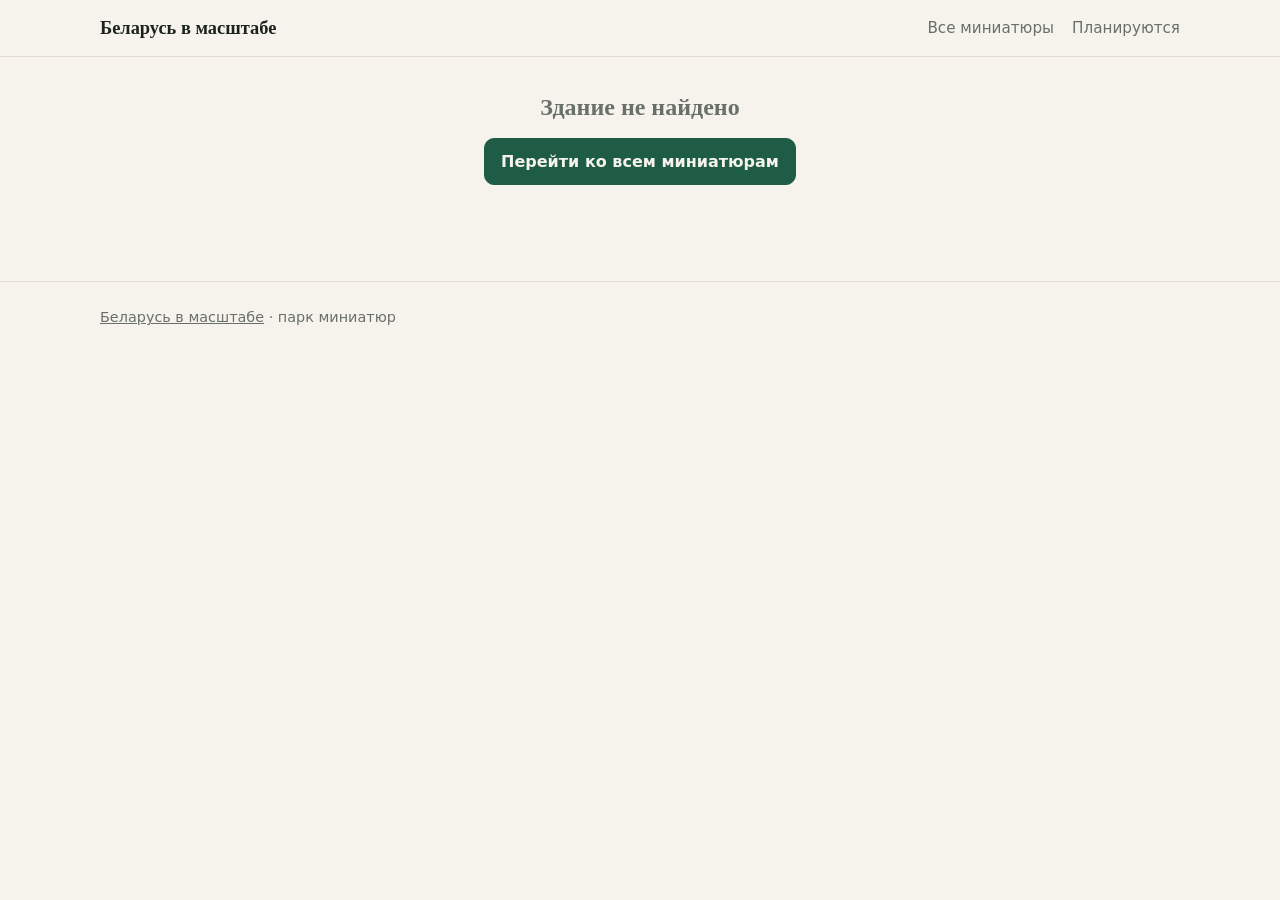
==== building.html @ 172ae0d3 "Add files via upload" ====
<!doctype html>
<html lang="ru">
<head>
<meta charset="utf-8">
<meta name="viewport" content="width=device-width, initial-scale=1">
<title>Беларусь в масштабе</title>
<meta name="description" content="Страница здания парка миниатюр «Беларусь в масштабе».">
<link rel="stylesheet" href="style.css">
</head>
<body>

<header class="top">
  <div class="wrap">
    <a class="brand" href="index.html">Беларусь в масштабе</a>
    <nav>
      <a href="index.html#miniatures">Все миниатюры</a>
      <a href="index.html#planned">Планируются</a>
    </nav>
  </div>
</header>

<main class="wrap" id="app"></main>

<footer>
  <div class="wrap"><a href="index.html">Беларусь в масштабе</a> · парк миниатюр</div>
</footer>

<div class="lb" id="lb" role="dialog" aria-label="Фотография"><img alt=""></div>

<script src="data.js"></script>
<script src="app.js"></script>
<script>
(function () {
  var id = new URLSearchParams(location.search).get("id");
  var idx = -1;
  BUILDINGS.forEach(function (b, i) { if (b.id === id) idx = i; });
  var app = $("#app");

  if (idx === -1) {
    app.innerHTML = '<div class="empty"><h2>Здание не найдено</h2><p><a class="btn primary" href="index.html#miniatures">Перейти ко всем миниатюрам</a></p></div>';
    return;
  }

  var b = BUILDINGS[idx];
  document.title = b.name + " – Беларусь в масштабе";
  var md = document.querySelector('meta[name="description"]');
  if (md) md.setAttribute("content", b.short);

  function fact(label, value) {
    return value ? "<div><small>" + esc(label) + "</small><b>" + esc(value) + "</b></div>" : "";
  }

  function gallery(title, list) {
    var items = photoList(list);
    if (!items.length) return "";
    return "<h2 style='margin-top:32px;font-size:1.4rem'>" + esc(title) + '</h2><div class="gallery">' +
      items.map(function (p) {
        return '<figure><button type="button" data-src="' + esc(p.src) + '"><img loading="lazy" src="' + esc(p.src) +
          '" alt="' + esc(p.caption || b.name) + '"></button>' +
          (p.caption ? "<figcaption>" + esc(p.caption) + "</figcaption>" : "") + "</figure>";
      }).join("") + "</div>";
  }

  var prev = BUILDINGS[(idx + BUILDINGS.length - 1) % BUILDINGS.length];
  var next = BUILDINGS[(idx + 1) % BUILDINGS.length];
  var noPhotos = !photoList(b.photos).length && !photoList(b.archive).length;

  app.innerHTML =
    '<div class="crumbs"><a href="index.html#miniatures">← Все миниатюры</a></div>' +
    '<div class="b-head">' + badgeHTML(b) + "<h1>" + esc(b.name) + '</h1><p class="meta">' + esc(metaLine(b)) + "</p></div>" +
    '<div class="b-cover">' + coverHTML(b, true) + "</div>" +
    '<div class="facts">' + fact("Город", b.city) + fact("Год", b.year) + fact("Стиль", b.style) +
      fact("Состояние", STATUS_LABEL[b.status]) + "</div>" +
    '<div class="b-text"><p>' + esc(b.desc) + "</p></div>" +
    gallery("Фотографии", b.photos) +
    gallery("Архивные фотографии", b.archive) +
    (noPhotos ? '<p class="note">Фотографии этого здания скоро появятся.</p>' : "") +
    '<div class="pn"><a class="btn" href="' + buildingUrl(prev) + '">← ' + esc(prev.name) +
    '</a><a class="btn" href="' + buildingUrl(next) + '">' + esc(next.name) + " →</a></div>";

  // Просмотр фото на весь экран
  var lb = $("#lb"), lbImg = $("img", lb);
  app.addEventListener("click", function (e) {
    var btn = e.target.closest(".gallery button");
    if (!btn) return;
    lbImg.src = btn.getAttribute("data-src");
    lb.classList.add("open");
  });
  lb.addEventListener("click", function () { lb.classList.remove("open"); lbImg.removeAttribute("src"); });
  document.addEventListener("keydown", function (e) {
    if (e.key === "Escape") lb.classList.remove("open");
  });
})();
</script>
</body>
</html>
---- style.css ----
:root{
  --bg:#f6f3ec;--card:#ffffff;--ink:#1c231f;--muted:#69706a;--line:#e3ddd0;
  --green:#1f5c45;--red:#9b2c2c;--amber:#8a5a12;--grey:#555b57;--accent:#1f5c45;
  --radius:14px;--max:1120px;
}
@media (prefers-color-scheme:dark){
  :root{--bg:#141815;--card:#1d231f;--ink:#ecebe4;--muted:#9aa29b;--line:#2c342e;
    --green:#6fc29a;--red:#e08a8a;--amber:#e0b36a;--grey:#b3b9b4;--accent:#6fc29a}
}
*{box-sizing:border-box}
html{scroll-behavior:smooth}
body{margin:0;background:var(--bg);color:var(--ink);
  font:16px/1.6 system-ui,-apple-system,"Segoe UI",Roboto,Arial,sans-serif}
h1,h2,h3{font-family:Georgia,"Times New Roman",serif;line-height:1.2;margin:0;font-weight:700}
a{color:inherit}
img{max-width:100%}
.wrap{max-width:var(--max);margin:0 auto;padding:0 20px}

/* Шапка */
.top{position:sticky;top:0;z-index:10;background:var(--bg);
  background:color-mix(in srgb,var(--bg) 92%,transparent);
  -webkit-backdrop-filter:blur(8px);backdrop-filter:blur(8px);border-bottom:1px solid var(--line)}
.top .wrap{display:flex;align-items:center;justify-content:space-between;gap:16px;min-height:56px;flex-wrap:wrap}
.brand{font:700 1.15rem Georgia,"Times New Roman",serif;text-decoration:none}
.top nav{display:flex;gap:18px;font-size:.95rem}
.top nav a{text-decoration:none;color:var(--muted)}
.top nav a:hover{color:var(--ink)}

/* Главный экран */
.hero{padding:56px 0 36px}
.hero h1{font-size:clamp(2rem,6vw,3.4rem)}
.hero p{max-width:640px;color:var(--muted);font-size:1.1rem;margin:14px 0 0}
.stats{display:flex;gap:28px;margin-top:28px;flex-wrap:wrap}
.stats div{min-width:90px}
.stats b{display:block;font:700 2rem Georgia,serif;color:var(--accent);line-height:1.1}
.stats span{color:var(--muted);font-size:.9rem}

section.block{padding:28px 0 36px}
section.block>.wrap>h2{font-size:1.7rem;margin-bottom:6px}
.lead{color:var(--muted);margin:0 0 18px;max-width:680px}

/* Поиск и фильтры */
.tools{display:flex;gap:10px;flex-wrap:wrap;margin:18px 0 8px}
.tools input,.tools select{font:inherit;color:var(--ink);background:var(--card);border:1px solid var(--line);
  border-radius:10px;padding:10px 14px;min-height:44px}
.tools input{flex:1 1 260px}
.tools select{flex:0 1 180px}
.tools input:focus,.tools select:focus{outline:2px solid var(--accent);outline-offset:1px}
.count{color:var(--muted);font-size:.9rem;margin:0 0 14px}

/* Карточки */
.grid{display:grid;grid-template-columns:repeat(auto-fill,minmax(250px,1fr));gap:18px}
.card{display:flex;flex-direction:column;background:var(--card);border:1px solid var(--line);
  border-radius:var(--radius);overflow:hidden;text-decoration:none;transition:transform .15s,box-shadow .15s}
a.card:hover{transform:translateY(-3px);box-shadow:0 10px 24px rgba(0,0,0,.1)}
.cover{position:relative;aspect-ratio:4/3;background:linear-gradient(135deg,#d9d2bf,#b9c7bb);
  display:grid;place-items:center;overflow:hidden}
.cover .ph{font:700 2.4rem Georgia,serif;color:rgba(0,0,0,.28)}
.cover img{position:absolute;inset:0;width:100%;height:100%;object-fit:cover;display:block}
.card .body{padding:14px 16px 16px;display:flex;flex-direction:column;gap:6px;flex:1}
.card h3{font-size:1.1rem}
.meta{color:var(--muted);font-size:.9rem;margin:0}
.empty{padding:36px 0;color:var(--muted);text-align:center}

.badge{align-self:flex-start;font-size:.75rem;font-weight:600;letter-spacing:.02em;padding:2px 10px;
  border-radius:999px;border:1px solid currentColor}
.badge.exists{color:var(--green)}
.badge.lost{color:var(--red)}
.badge.restored{color:var(--amber)}
.badge.ruins{color:var(--grey)}

/* Планируемые и голосование */
.planned .body p{margin:0;color:var(--muted);font-size:.92rem}
.vote-btn,.btn{font:inherit;font-weight:600;cursor:pointer;border-radius:10px;padding:10px 16px;min-height:44px;
  border:1px solid var(--accent);background:transparent;color:var(--accent);text-decoration:none;
  display:inline-flex;align-items:center;justify-content:center}
.vote-btn{margin-top:auto}
.vote-btn[aria-pressed="true"]{background:var(--accent);color:var(--bg)}
.btn.primary{background:var(--accent);color:var(--bg)}
.vote-btn:focus-visible,.btn:focus-visible{outline:2px solid var(--ink);outline-offset:2px}
.note{color:var(--muted);font-size:.85rem;margin-top:14px;max-width:680px}

/* О проекте */
.about p{max-width:680px;margin:0 0 12px}

footer{border-top:1px solid var(--line);padding:24px 0 40px;color:var(--muted);font-size:.9rem}

/* Страница здания */
main.wrap{padding-bottom:44px}
.crumbs{padding:20px 0 0;font-size:.92rem}
.crumbs a{color:var(--muted);text-decoration:none}
.crumbs a:hover{color:var(--ink)}
.b-head{padding:14px 0 6px}
.b-head h1{font-size:clamp(1.8rem,5vw,2.8rem);margin:10px 0 6px}
.b-cover{margin:18px 0;border-radius:var(--radius);overflow:hidden;max-height:520px}
.b-cover .cover{aspect-ratio:auto;width:100%;height:min(56.25vw,520px)}
.facts{display:grid;grid-template-columns:repeat(auto-fit,minmax(170px,1fr));gap:12px;margin:18px 0}
.facts div{background:var(--card);border:1px solid var(--line);border-radius:12px;padding:12px 14px}
.facts small{display:block;color:var(--muted);font-size:.8rem}
.facts b{font-weight:600}
.b-text{max-width:720px;font-size:1.08rem}
.gallery{display:grid;grid-template-columns:repeat(auto-fill,minmax(220px,1fr));gap:12px;margin-top:12px}
.gallery button{padding:0;border:0;background:none;cursor:zoom-in;border-radius:12px;overflow:hidden;text-align:left}
.gallery img{display:block;width:100%;aspect-ratio:4/3;object-fit:cover;border-radius:12px}
.gallery figcaption{font-size:.82rem;color:var(--muted);margin-top:4px}
.gallery figure{margin:0}
.pn{display:flex;justify-content:space-between;gap:12px;margin:36px 0 0;flex-wrap:wrap}
.lb{position:fixed;inset:0;background:rgba(0,0,0,.88);display:none;place-items:center;z-index:50;padding:16px}
.lb.open{display:grid}
.lb img{max-width:100%;max-height:92vh;border-radius:8px}
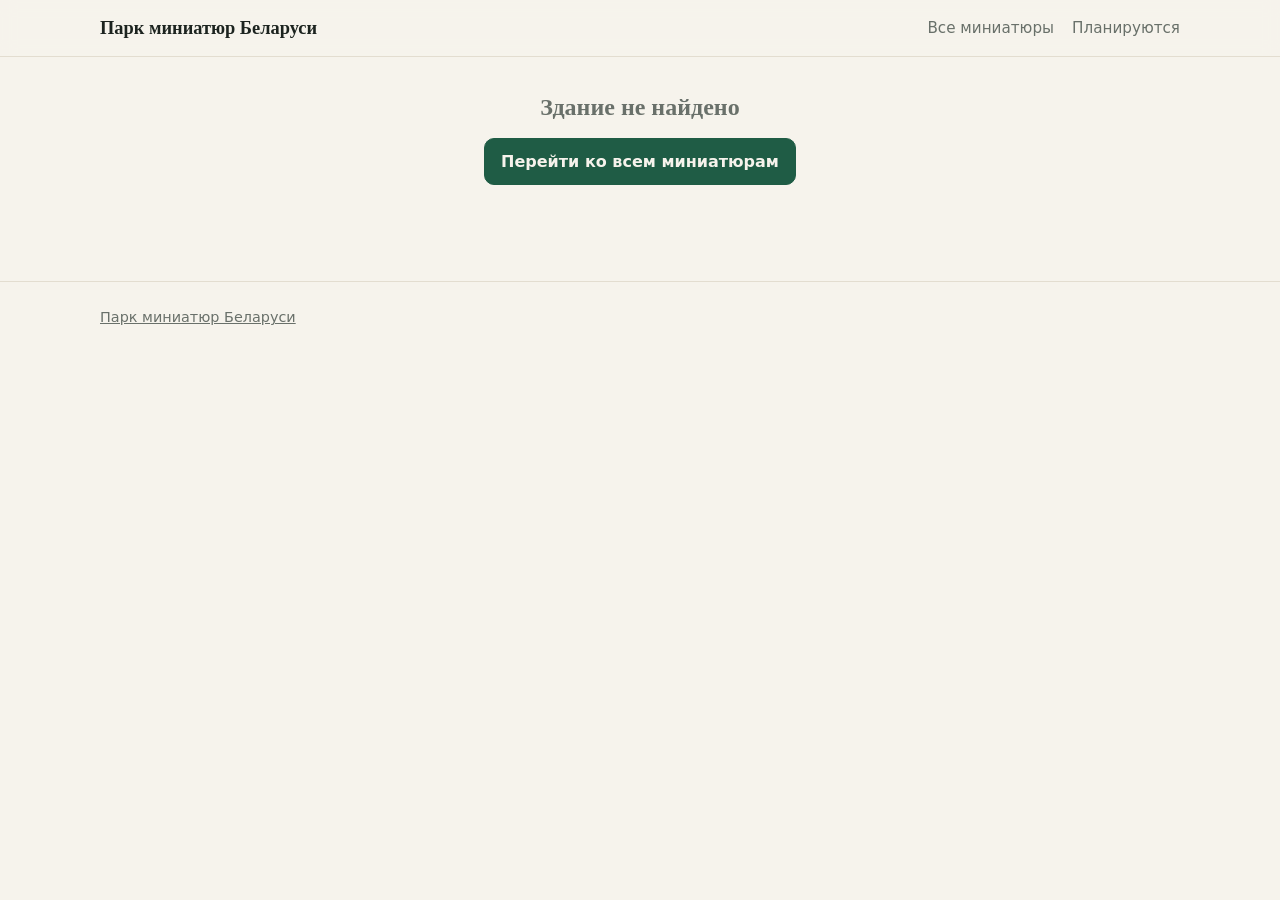
==== commit 22246c22: "Add files via upload" ====
--- a/building.html
+++ b/building.html
@@ -3,15 +3,15 @@
 <head>
 <meta charset="utf-8">
 <meta name="viewport" content="width=device-width, initial-scale=1">
-<title>Беларусь в масштабе</title>
-<meta name="description" content="Страница здания парка миниатюр «Беларусь в масштабе».">
+<title>Парк миниатюр Беларуси</title>
+<meta name="description" content="Страница здания парка миниатюр Беларуси.">
 <link rel="stylesheet" href="style.css">
 </head>
 <body>
 
 <header class="top">
   <div class="wrap">
-    <a class="brand" href="index.html">Беларусь в масштабе</a>
+    <a class="brand" href="index.html">Парк миниатюр Беларуси</a>
     <nav>
       <a href="index.html#miniatures">Все миниатюры</a>
       <a href="index.html#planned">Планируются</a>
@@ -22,10 +22,11 @@
 <main class="wrap" id="app"></main>
 
 <footer>
-  <div class="wrap"><a href="index.html">Беларусь в масштабе</a> · парк миниатюр</div>
+  <div class="wrap"><a href="index.html">Парк миниатюр Беларуси</a></div>
 </footer>
 
 <div class="lb" id="lb" role="dialog" aria-label="Фотография"><img alt=""></div>
+<div class="m3d" id="m3d" role="dialog" aria-label="3D-модель"></div>
 
 <script src="data.js"></script>
 <script src="app.js"></script>
@@ -42,7 +43,7 @@
   }
 
   var b = BUILDINGS[idx];
-  document.title = b.name + " – Беларусь в масштабе";
+  document.title = b.name + " – Парк миниатюр Беларуси";
   var md = document.querySelector('meta[name="description"]');
   if (md) md.setAttribute("content", b.short);
 
@@ -55,8 +56,8 @@
     if (!items.length) return "";
     return "<h2 style='margin-top:32px;font-size:1.4rem'>" + esc(title) + '</h2><div class="gallery">' +
       items.map(function (p) {
-        return '<figure><button type="button" data-src="' + esc(p.src) + '"><img loading="lazy" src="' + esc(p.src) +
-          '" alt="' + esc(p.caption || b.name) + '"></button>' +
+        return '<figure><button type="button" data-src="' + esc(p.src) + '"><img src="' + esc(p.src) +
+          '" alt="' + esc(p.caption || b.name) + '" onerror="dropPhoto(this)"></button>' +
           (p.caption ? "<figcaption>" + esc(p.caption) + "</figcaption>" : "") + "</figure>";
       }).join("") + "</div>";
   }
@@ -64,6 +65,21 @@
   var prev = BUILDINGS[(idx + BUILDINGS.length - 1) % BUILDINGS.length];
   var next = BUILDINGS[(idx + 1) % BUILDINGS.length];
   var noPhotos = !photoList(b.photos).length && !photoList(b.archive).length;
+
+  // Если файла фото нет, убираем его; если не осталось ни одного, показываем «скоро появятся»
+  window.dropPhoto = function (img) {
+    var fig = img.closest("figure"), g = fig.parentNode;
+    fig.remove();
+    if (!g.querySelector("figure")) {
+      var h2 = g.previousElementSibling;
+      g.remove();
+      if (h2 && h2.tagName === "H2") h2.remove();
+    }
+    if (!document.querySelector(".gallery")) {
+      var n = document.getElementById("nophotos");
+      if (n) n.hidden = false;
+    }
+  };
 
   app.innerHTML =
     '<div class="crumbs"><a href="index.html#miniatures">← Все миниатюры</a></div>' +
@@ -74,9 +90,127 @@
     '<div class="b-text"><p>' + esc(b.desc) + "</p></div>" +
     gallery("Фотографии", b.photos) +
     gallery("Архивные фотографии", b.archive) +
-    (noPhotos ? '<p class="note">Фотографии этого здания скоро появятся.</p>' : "") +
+    '<p class="note" id="nophotos"' + (noPhotos ? "" : " hidden") + '>Фотографии этого здания скоро появятся.</p>' +
+    '<div class="view3d" id="view3d" hidden><h2 style="margin-top:32px;font-size:1.4rem">3D-модель</h2>' +
+      '<p class="note" style="margin:6px 0 12px">Откроется объёмная модель: её можно вращать и приближать.</p>' +
+      '<button class="btn primary" id="open3d" type="button">Смотреть в 3D</button></div>' +
+    locationHTML() +
     '<div class="pn"><a class="btn" href="' + buildingUrl(prev) + '">← ' + esc(prev.name) +
     '</a><a class="btn" href="' + buildingUrl(next) + '">' + esc(next.name) + " →</a></div>";
+
+  // ----- Как добраться (карты) -----
+  // Показывается, если у здания в data.js заданы lat и lon.
+  function hasCoords() { return typeof b.lat === "number" && typeof b.lon === "number"; }
+  function locationHTML() {
+    if (!hasCoords()) return "";
+    return '<section class="loc"><div class="eyebrow">Локация</div><h2>Как добраться</h2>' +
+      (b.address ? '<p class="loc-addr"><b>Адрес:</b> ' + esc(b.address) + "</p>" : "") +
+      '<p class="loc-coords">Координаты: <button type="button" class="coords" id="copyCoords" title="Скопировать координаты">' +
+        b.lat.toFixed(6) + ", " + b.lon.toFixed(6) + "</button></p>" +
+      '<div class="tabs" role="tablist" aria-label="Карта">' +
+        '<button type="button" role="tab" data-map="y" aria-selected="true">Яндекс</button>' +
+        '<button type="button" role="tab" data-map="g" aria-selected="false">Google</button></div>' +
+      '<div class="map-frame" id="mapFrame"></div>' +
+      '<a class="btn primary" id="mapOpen" target="_blank" rel="noopener"></a></section>';
+  }
+
+  if (hasCoords()) {
+    var LAT = b.lat, LON = b.lon;
+    var MAPS = {
+      y: {
+        embed: "https://yandex.ru/map-widget/v1/?ll=" + LON + "%2C" + LAT + "&z=17&pt=" + LON + "%2C" + LAT + "%2Cpm2rdm",
+        open: "https://yandex.ru/maps/?pt=" + LON + "," + LAT + "&z=17&l=map",
+        label: "Открыть в Яндекс.Картах"
+      },
+      g: {
+        embed: "https://maps.google.com/maps?q=" + LAT + "," + LON + "&z=17&output=embed",
+        open: "https://www.google.com/maps/search/?api=1&query=" + LAT + "," + LON,
+        label: "Открыть в Google Картах"
+      }
+    };
+    var showMap = function (k) {
+      var m = MAPS[k];
+      $("#mapFrame").innerHTML = '<iframe src="' + m.embed + '" title="Карта: ' + esc(b.name) +
+        '" loading="lazy" referrerpolicy="no-referrer-when-downgrade" allowfullscreen></iframe>';
+      var a = $("#mapOpen");
+      a.href = m.open;
+      a.textContent = m.label;
+      var tabs = document.querySelectorAll(".tabs button");
+      for (var i = 0; i < tabs.length; i++) {
+        tabs[i].setAttribute("aria-selected", tabs[i].getAttribute("data-map") === k ? "true" : "false");
+      }
+    };
+    showMap("y");
+    $(".tabs").addEventListener("click", function (e) {
+      var t = e.target.closest("button[data-map]");
+      if (t) showMap(t.getAttribute("data-map"));
+    });
+    $("#copyCoords").addEventListener("click", function () {
+      var btn = this, text = b.lat.toFixed(6) + ", " + b.lon.toFixed(6), old = btn.textContent;
+      function done() { btn.textContent = "Скопировано"; setTimeout(function () { btn.textContent = old; }, 1500); }
+      try { navigator.clipboard.writeText(text).then(done, function () {}); } catch (e) {}
+    });
+  }
+
+  // ----- 3D-модель -----
+  // Файл ищется как models/<id>.glb. Если он есть, показывается кнопка «Смотреть в 3D».
+  var modelUrl = b.model || ("models/" + b.id + ".glb");
+  var m3d = $("#m3d");
+  var VIEWER_SRC = [
+    "https://cdn.jsdelivr.net/npm/@google/model-viewer@3.5.0/dist/model-viewer.min.js",
+    "https://unpkg.com/@google/model-viewer@3.5.0/dist/model-viewer.min.js"
+  ];
+
+  fetch(modelUrl, { method: "HEAD" }).then(function (r) {
+    if (r.ok) $("#view3d").hidden = false;
+  }).catch(function () {});
+
+  function loadViewer(ok, fail) {
+    if (window.customElements && customElements.get("model-viewer")) return ok();
+    (function next(i) {
+      if (i >= VIEWER_SRC.length) return fail();
+      var s = document.createElement("script");
+      s.type = "module";
+      s.src = VIEWER_SRC[i];
+      s.onload = function () { customElements.whenDefined("model-viewer").then(ok); };
+      s.onerror = function () { s.remove(); next(i + 1); };
+      document.head.appendChild(s);
+    })(0);
+  }
+
+  function open3d() {
+    m3d.innerHTML =
+      '<div class="m3d-bar"><b>' + esc(b.name) + '</b><button type="button" class="btn" id="close3d">Закрыть ✕</button></div>' +
+      '<div class="m3d-stage" id="stage3d"><p class="m3d-msg" id="msg3d">Загрузка модели…</p></div>' +
+      '<p class="m3d-hint">Вращение: мышь или палец. Приближение: колесо мыши или два пальца.</p>';
+    m3d.classList.add("open");
+    document.body.style.overflow = "hidden";
+    var msg = $("#msg3d"), stage = $("#stage3d");
+    loadViewer(function () {
+      var mv = document.createElement("model-viewer");
+      mv.setAttribute("src", modelUrl);
+      mv.setAttribute("alt", "3D-модель: " + b.name);
+      mv.setAttribute("camera-controls", "");
+      mv.setAttribute("auto-rotate", "");
+      mv.setAttribute("shadow-intensity", "1");
+      mv.setAttribute("touch-action", "pan-y");
+      mv.addEventListener("load", function () { msg.hidden = true; });
+      mv.addEventListener("error", function () { msg.textContent = "Не удалось загрузить модель."; });
+      stage.appendChild(mv);
+    }, function () {
+      msg.textContent = "Не удалось загрузить просмотрщик 3D. Проверьте интернет и попробуйте ещё раз.";
+    });
+  }
+
+  function close3d() {
+    m3d.classList.remove("open");
+    m3d.innerHTML = "";
+    document.body.style.overflow = "";
+  }
+
+  $("#open3d").addEventListener("click", open3d);
+  m3d.addEventListener("click", function (e) { if (e.target.closest("#close3d")) close3d(); });
+  document.addEventListener("keydown", function (e) { if (e.key === "Escape") close3d(); });
 
   // Просмотр фото на весь экран
   var lb = $("#lb"), lbImg = $("img", lb);
--- a/style.css
+++ b/style.css
@@ -108,3 +108,31 @@
 .lb{position:fixed;inset:0;background:rgba(0,0,0,.88);display:none;place-items:center;z-index:50;padding:16px}
 .lb.open{display:grid}
 .lb img{max-width:100%;max-height:92vh;border-radius:8px}
+
+/* 3D-просмотр */
+.view3d{margin-top:8px}
+.m3d{position:fixed;inset:0;z-index:60;background:var(--bg);display:none;flex-direction:column}
+.m3d.open{display:flex}
+.m3d-bar{display:flex;justify-content:space-between;align-items:center;gap:12px;padding:10px 16px;border-bottom:1px solid var(--line)}
+.m3d-bar b{font-family:Georgia,"Times New Roman",serif;font-size:1.05rem}
+.m3d-stage{position:relative;flex:1;min-height:0}
+.m3d-stage model-viewer{width:100%;height:100%;background:var(--card);--poster-color:transparent}
+.m3d-msg{position:absolute;inset:0;display:grid;place-items:center;margin:0;padding:20px;text-align:center;color:var(--muted);z-index:1;pointer-events:none}
+.m3d-msg[hidden]{display:none}
+.m3d-hint{margin:0;padding:8px 16px;font-size:.85rem;color:var(--muted);text-align:center;border-top:1px solid var(--line)}
+
+/* Как добраться */
+.loc{margin:36px 0 8px;padding:22px 20px;background:var(--card);border:1px solid var(--line);border-radius:var(--radius)}
+.loc .eyebrow{font-size:.78rem;letter-spacing:.14em;text-transform:uppercase;color:var(--muted)}
+.loc h2{font-size:1.6rem;margin:6px 0 12px}
+.loc-addr,.loc-coords{margin:0 0 8px}
+.coords{font:inherit;color:inherit;background:none;border:0;border-bottom:2px solid currentColor;padding:0;cursor:pointer}
+.coords:focus-visible{outline:2px solid var(--accent);outline-offset:3px}
+.tabs{display:inline-flex;border:1px solid var(--line);border-radius:10px;overflow:hidden;margin:14px 0 12px}
+.tabs button{font:inherit;font-size:.9rem;letter-spacing:.06em;text-transform:uppercase;padding:10px 20px;min-height:44px;border:0;background:transparent;color:var(--muted);cursor:pointer}
+.tabs button[aria-selected="true"]{background:var(--accent);color:var(--bg)}
+.tabs button:focus-visible{outline:2px solid var(--ink);outline-offset:-2px}
+.map-frame{border:1px solid var(--line);border-radius:12px;overflow:hidden;margin-bottom:14px;background:var(--bg)}
+.map-frame iframe{display:block;width:100%;height:360px;border:0}
+.loc .btn{width:100%}
+@media (min-width:700px){.loc .btn{width:auto}}
